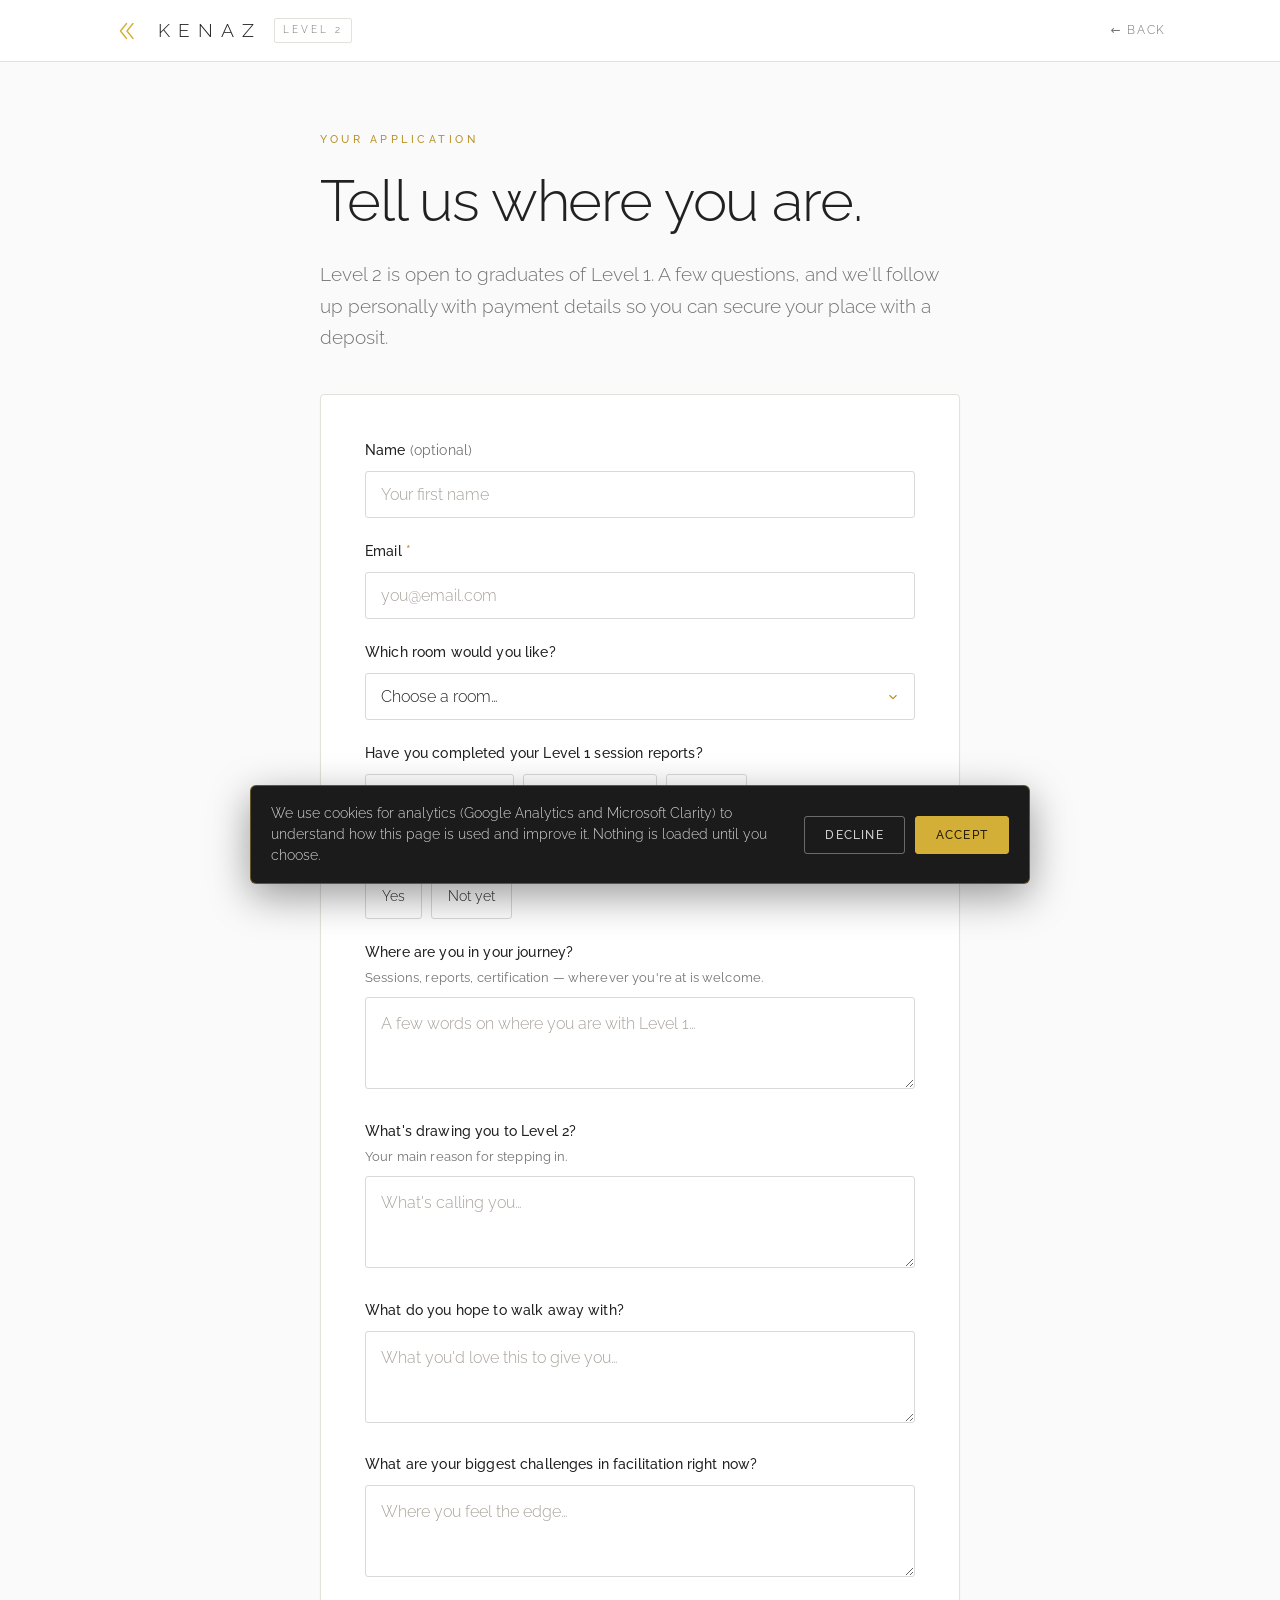
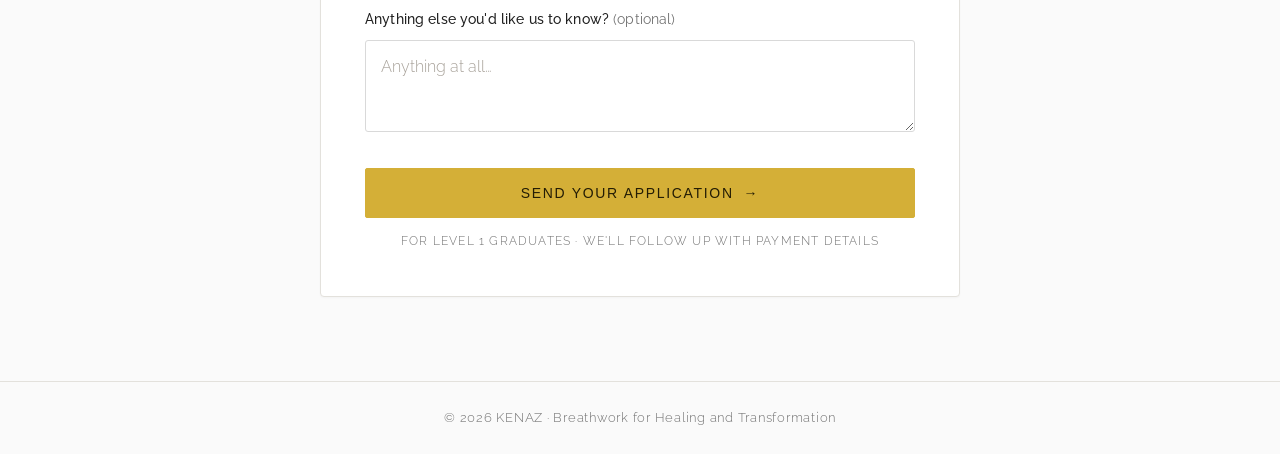
==== application.html @ 80226fa6 "Move application to its own light pages, add consent-gated analytics - New flow: index "Join" CTAs →" ====
<!DOCTYPE html>
<html lang="en">
<head>
<meta charset="utf-8" />
<meta name="viewport" content="width=device-width, initial-scale=1" />
<title>Your application · KENAZ Level 2</title>
<meta name="description" content="Application form for KENAZ Breathwork Mastery, Level Two. Open to graduates of Level 1." />
<meta name="robots" content="noindex" />
<link rel="preconnect" href="https://fonts.googleapis.com" />
<link rel="preconnect" href="https://fonts.gstatic.com" crossorigin />
<link href="https://fonts.googleapis.com/css2?family=Raleway:wght@200;300;400;500;600&display=swap" rel="stylesheet" />
<link rel="stylesheet" href="assets/pages.css" />
</head>
<body>

<header class="topbar">
  <div class="in">
    <a class="brand" href="index.html" aria-label="KENAZ home">
      <span class="chev" aria-hidden="true"><svg width="24" height="24" viewBox="0 0 24 24"><path d="M12.5 4.5 6.5 12l6 7.5M19 4.5 13 12l6 7.5"/></svg></span>
      <span class="wm">KENAZ</span>
      <span class="lvl">Level 2</span>
    </a>
    <a class="back" href="apply.html">← Back</a>
  </div>
</header>

<main class="wrap form-page">
  <div id="form-intro">
    <span class="eyebrow">Your application</span>
    <h1>Tell us where you are.</h1>
    <p class="lead">Level 2 is open to graduates of Level 1. A few questions, and we'll follow up personally with payment details so you can secure your place with a deposit.</p>
  </div>

  <div id="form-view" class="card">
    <form id="app-form" novalidate>
      <input type="hidden" name="_subject" value="New KENAZ Level 2 application" />
      <div class="field">
        <label for="name">Name <span class="opt">(optional)</span></label>
        <input type="text" id="name" name="name" placeholder="Your first name" autocomplete="given-name" />
      </div>
      <div class="field">
        <label for="email">Email <span class="req">*</span></label>
        <input type="email" id="email" name="email" placeholder="you@email.com" autocomplete="email" required aria-describedby="email-err" />
        <span class="err-msg" id="email-err" role="alert">Please enter a valid email so we can reach you.</span>
      </div>
      <div class="field">
        <label for="room_preference">Which room would you like?</label>
        <select id="room_preference" name="room_preference">
          <option value="" selected>Choose a room…</option>
          <option value="Shared Bungalow">Shared Bungalow</option>
          <option value="Private Bungalow">Private Bungalow (only 2 left)</option>
          <option value="Not sure yet">Not sure yet</option>
        </select>
      </div>
      <div class="field">
        <label>Have you completed your Level 1 session reports?</label>
        <div class="pills">
          <label><input type="radio" name="session_reports" value="Yes, all submitted" /><span>Yes, all submitted</span></label>
          <label><input type="radio" name="session_reports" value="Some still to go" /><span>Some still to go</span></label>
          <label><input type="radio" name="session_reports" value="Not yet" /><span>Not yet</span></label>
        </div>
      </div>
      <div class="field">
        <label>Have you received your Level 1 certification?</label>
        <div class="pills">
          <label><input type="radio" name="certification" value="Yes" /><span>Yes</span></label>
          <label><input type="radio" name="certification" value="Not yet" /><span>Not yet</span></label>
        </div>
      </div>
      <div class="field">
        <label for="journey_status">Where are you in your journey?<span class="hint">Sessions, reports, certification — wherever you're at is welcome.</span></label>
        <textarea id="journey_status" name="journey_status" placeholder="A few words on where you are with Level 1…"></textarea>
      </div>
      <div class="field">
        <label for="main_drive">What's drawing you to Level 2?<span class="hint">Your main reason for stepping in.</span></label>
        <textarea id="main_drive" name="main_drive" placeholder="What's calling you…"></textarea>
      </div>
      <div class="field">
        <label for="expectations">What do you hope to walk away with?</label>
        <textarea id="expectations" name="expectations" placeholder="What you'd love this to give you…"></textarea>
      </div>
      <div class="field">
        <label for="facilitation_challenges">What are your biggest challenges in facilitation right now?</label>
        <textarea id="facilitation_challenges" name="facilitation_challenges" placeholder="Where you feel the edge…"></textarea>
      </div>
      <div class="field">
        <label for="anything_else">Anything else you'd like us to know? <span class="opt">(optional)</span></label>
        <textarea id="anything_else" name="anything_else" placeholder="Anything at all…"></textarea>
      </div>
      <div class="submit-row">
        <button type="submit" class="btn btn-gold">Send your application <span class="arr">→</span></button>
        <p class="micro">For Level 1 graduates · We'll follow up with payment details</p>
        <p class="form-error" id="form-error" role="alert">Something went wrong. Please try again, or email info@kenazportal.com.</p>
      </div>
    </form>
  </div>

  <div id="success-view" class="card success" aria-live="polite">
    <span class="seal" aria-hidden="true"><span class="chev"><svg width="26" height="26" viewBox="0 0 24 24"><path d="M12.5 4.5 6.5 12l6 7.5M19 4.5 13 12l6 7.5"/></svg></span></span>
    <h2>Congratulations — we're so happy to have you!</h2>
    <p id="success-msg">Your application is in. Here's what happens next.</p>
    <ol class="next-steps">
      <li><b>We read your application.</b> Patricia and Yaniv go through every one personally, and we'll reply by email within a few days.</li>
      <li><b>You get your payment details.</b> We'll send everything you need to secure your place, and answer any questions you have.</li>
      <li><b>Send your deposit to hold your spot.</b> Early Bird pricing holds until 28 August, and places are limited to 14.</li>
    </ol>
    <p class="next-note">Keep an eye on <b id="success-email">your inbox</b> (and your spam folder, just in case) for a note from <a href="mailto:info@kenazportal.com">info@kenazportal.com</a>. We can't wait to journey with you.</p>
  </div>
</main>

<footer class="mini-foot">© 2026 KENAZ · Breathwork for Healing and Transformation</footer>

<script src="assets/analytics.js"></script>
<script>
  (function(){
    var form = document.getElementById('app-form');
    var emailEl = document.getElementById('email');
    var emailErr = document.getElementById('email-err');
    var formErr = document.getElementById('form-error');
    var submitBtn = form.querySelector('button[type="submit"]');
    var ENDPOINT = 'https://formspree.io/f/mrevwwje';
    function validEmail(v){ return /^[^\s@]+@[^\s@]+\.[^\s@]+$/.test(v.trim()); }

    var started = false;
    form.addEventListener('focusin', function(){
      if(!started){ started = true; if(window.track) window.track('form_start', { page: 'application' }); }
    });
    emailEl.addEventListener('input', function(){
      if(validEmail(emailEl.value)){ emailEl.classList.remove('err'); emailErr.classList.remove('show'); emailEl.removeAttribute('aria-invalid'); }
    });

    var submitting = false;
    form.addEventListener('submit', function(ev){
      ev.preventDefault();
      if(submitting) return;
      var email = emailEl.value.trim();
      if(!validEmail(email)){
        emailEl.classList.add('err'); emailErr.classList.add('show');
        emailEl.setAttribute('aria-invalid','true'); emailEl.focus(); return;
      }
      var name = document.getElementById('name').value.trim();
      var first = name ? name.split(' ')[0] : '';
      var room = document.getElementById('room_preference').value || 'Not specified';

      formErr.classList.remove('show');
      submitting = true;
      var lbl = submitBtn.innerHTML;
      submitBtn.disabled = true; submitBtn.textContent = 'Sending…';

      fetch(ENDPOINT, { method:'POST', headers:{'Accept':'application/json'}, body:new FormData(form) })
        .then(function(res){
          if(res.ok){
            if(window.track) window.track('application_submitted', { room: room, page: 'application' });
            document.getElementById('success-msg').textContent =
              (first ? first + ', your' : 'Your') + ' application is in. Here’s what happens next.';
            document.getElementById('success-email').textContent = email;
            var intro = document.getElementById('form-intro'); if(intro) intro.style.display = 'none';
            document.getElementById('form-view').style.display = 'none';
            document.getElementById('success-view').classList.add('show');
            window.scrollTo({ top: 0, behavior: 'smooth' });
            return;
          }
          return res.json().then(function(d){
            throw new Error((d && d.errors && d.errors[0] && d.errors[0].message) || 'Submission failed');
          });
        })
        .catch(function(){
          submitting = false; submitBtn.disabled = false; submitBtn.innerHTML = lbl;
          formErr.classList.add('show');
        });
    });
  })();
</script>
</body>
</html>
---- assets/pages.css ----
/* KENAZ Level 2 — shared styles for the application flow (apply.html, application.html) */
:root{
  --bg:#fafafa;--surface:#ffffff;--fg:#212121;--muted:#737373;--border:#e3e1dc;--hair:#d9d9d9;
  --accent:#d4af37;--accent-deep:#b8932a;--ink:#1b1b1b;
  --font:"Raleway","Nunito Sans","Open Sans",-apple-system,system-ui,sans-serif;
  --maxw:720px;--pad:clamp(22px,5vw,64px);--ease:cubic-bezier(.22,.61,.36,1);
}
*{box-sizing:border-box;margin:0;padding:0}
html{scroll-behavior:smooth}
body{font-family:var(--font);font-weight:300;color:var(--fg);background:var(--bg);line-height:1.65;
  font-size:clamp(16px,1.05vw,18px);-webkit-font-smoothing:antialiased;-moz-osx-font-smoothing:grayscale}
img{display:block;max-width:100%}
a{color:inherit;text-decoration:none}
.wrap{max-width:var(--maxw);margin:0 auto;padding:0 var(--pad)}
.eyebrow{font-size:clamp(11px,.78vw,12.5px);font-weight:500;letter-spacing:.32em;text-transform:uppercase;color:var(--accent-deep);display:inline-block}
h1{font-size:clamp(34px,5.2vw,58px);font-weight:300;line-height:1.1;letter-spacing:-.02em}
h2{font-size:clamp(23px,3vw,32px);font-weight:300;letter-spacing:-.01em}
.muted{color:var(--muted)}
.lead{font-size:clamp(17px,1.5vw,20px);font-weight:300}
em.cap{font-style:normal;font-weight:500;letter-spacing:.06em;color:var(--accent-deep)}

/* chevron mark */
.chev{display:inline-block;vertical-align:middle}
.chev svg{display:block}
.chev path{fill:none;stroke:var(--accent);stroke-width:1.4;stroke-linecap:round;stroke-linejoin:round}

/* top bar */
.topbar{border-bottom:1px solid var(--border);background:var(--surface)}
.topbar .in{max-width:1180px;margin:0 auto;padding:15px var(--pad);display:flex;align-items:center;justify-content:space-between}
.brand{display:flex;align-items:center;gap:12px;color:var(--fg)}
.brand .wm{font-size:19px;letter-spacing:.42em;font-weight:300;padding-left:.42em}
.brand .lvl{font-size:10px;letter-spacing:.3em;text-transform:uppercase;padding:3px 8px;border:1px solid var(--border);border-radius:2px;color:var(--muted)}
.back{font-size:12px;letter-spacing:.14em;text-transform:uppercase;color:var(--muted);transition:.3s var(--ease)}
.back:hover{color:var(--fg)}

/* buttons */
.btn{display:inline-flex;align-items:center;gap:.7em;font-weight:500;font-size:14px;letter-spacing:.12em;text-transform:uppercase;
  padding:16px 30px;border-radius:2px;cursor:pointer;border:1px solid var(--fg);background:var(--fg);color:#fff;transition:.4s var(--ease)}
.btn:hover{background:transparent;color:var(--fg)}
.btn-gold{background:var(--accent);border-color:var(--accent);color:#241d05}
.btn-gold:hover{background:transparent;color:var(--accent-deep)}
.btn .arr{transition:transform .4s var(--ease)}
.btn:hover .arr{transform:translateX(4px)}
.btn:active{transform:translateY(1px)}
.btn:disabled{opacity:.55;cursor:default;transform:none}
:focus-visible{outline:2px solid var(--fg);outline-offset:3px;border-radius:3px}

/* start page */
.start{padding:clamp(46px,9vh,92px) 0 40px;max-width:640px}
.start h1{margin:.3em 0 .5em}
.start .lead{color:var(--muted)}
.ticks{list-style:none;margin:2em 0;display:flex;flex-direction:column;gap:13px}
.ticks li{position:relative;padding-left:26px}
.ticks li::before{content:"";position:absolute;left:0;top:.55em;width:7px;height:7px;border-radius:50%;background:var(--accent)}
.start .btn{margin-top:.4em}
.fineprint{margin-top:2.2em;font-size:14px;color:var(--muted)}
.fineprint a{color:var(--accent-deep)}

/* form page */
.form-page{padding:clamp(40px,7vh,78px) 0 20px;max-width:640px}
.form-page h1{margin:.3em 0 .45em}
.form-page .lead{color:var(--muted);max-width:52ch}
.card{margin-top:clamp(26px,4vw,40px);background:var(--surface);border:1px solid var(--border);border-radius:4px;
  padding:clamp(24px,3.6vw,44px);box-shadow:0 1px 2px rgba(0,0,0,.03)}
.field{margin-bottom:22px}
.field:last-of-type{margin-bottom:0}
.field>label{display:block;font-size:14px;font-weight:500;letter-spacing:.01em;color:var(--fg);margin-bottom:9px}
.field .req{color:var(--accent-deep)}
.field .opt{font-weight:400;color:var(--muted)}
.field .hint{display:block;font-weight:400;font-size:13px;color:var(--muted);margin-top:3px}
.field input,.field textarea,.field select{width:100%;padding:13px 15px;background:var(--surface);border:1px solid var(--hair);
  border-radius:3px;color:var(--fg);font-family:var(--font);font-size:16px;font-weight:300;transition:.25s var(--ease)}
.field input::placeholder,.field textarea::placeholder{color:#a8a29a}
.field input:focus,.field textarea:focus,.field select:focus{outline:none;border-color:var(--accent);box-shadow:0 0 0 3px rgba(212,175,55,.15)}
.field textarea{line-height:1.6;resize:vertical;min-height:92px}
.field input.err{border-color:#c0553a;box-shadow:0 0 0 3px rgba(192,85,58,.12)}
.field select{appearance:none;-webkit-appearance:none;cursor:pointer;padding-right:40px;
  background-image:url("data:image/svg+xml;utf8,<svg xmlns='http://www.w3.org/2000/svg' width='14' height='14' viewBox='0 0 24 24' fill='none' stroke='%23b8932a' stroke-width='2'><path d='M6 9l6 6 6-6'/></svg>");
  background-repeat:no-repeat;background-position:right 14px center}
.field select:invalid{color:#a8a29a}
.err-msg{display:none;color:#c0553a;font-size:13px;margin-top:7px}
.err-msg.show{display:block}
.pills{display:flex;flex-wrap:wrap;gap:9px}
.pills label{cursor:pointer;margin:0}
.pills input{position:absolute;opacity:0;width:0;height:0}
.pills span{display:inline-block;padding:10px 16px;border:1px solid var(--hair);border-radius:3px;font-size:14px;color:var(--fg);background:var(--surface);transition:.2s var(--ease)}
.pills input:checked+span{border-color:var(--accent);background:rgba(212,175,55,.12);color:var(--accent-deep);font-weight:500}
.pills input:focus-visible+span{outline:2px solid var(--accent);outline-offset:2px}
.submit-row{margin-top:28px}
.submit-row .btn{width:100%;justify-content:center}
.micro{margin-top:14px;text-align:center;font-size:12px;letter-spacing:.1em;text-transform:uppercase;color:var(--muted)}
.form-error{display:none;color:#c0553a;font-size:14px;margin-top:12px;text-align:center}
.form-error.show{display:block}
.success{display:none;text-align:center}
.success.show{display:block}
.success .seal{width:60px;height:60px;border:1px solid var(--accent);border-radius:50%;display:grid;place-items:center;margin:0 auto 20px}
.success h2{font-weight:300;font-size:clamp(26px,3.4vw,38px);line-height:1.14}
.success p{color:var(--muted);margin-top:12px;max-width:48ch;margin-left:auto;margin-right:auto}
.next-steps{counter-reset:step;list-style:none;margin:26px auto 0;max-width:440px;text-align:left;display:flex;flex-direction:column;gap:16px}
.next-steps li{position:relative;padding-left:44px;font-size:15px;line-height:1.55;color:var(--muted)}
.next-steps li b{color:var(--fg);font-weight:500}
.next-steps li::before{counter-increment:step;content:counter(step);position:absolute;left:0;top:-2px;
  width:30px;height:30px;border-radius:50%;border:1px solid var(--accent);color:var(--accent-deep);
  font-size:14px;font-weight:500;display:grid;place-items:center}
.next-note{margin-top:24px;font-size:14px}
.next-note a{color:var(--accent-deep)}
.next-note b{color:var(--fg);font-weight:500}

/* mini footer */
.mini-foot{margin-top:64px;padding:26px var(--pad);border-top:1px solid var(--border);color:var(--muted);
  font-size:12.5px;letter-spacing:.06em;text-align:center}
.mini-foot a{color:var(--accent-deep)}
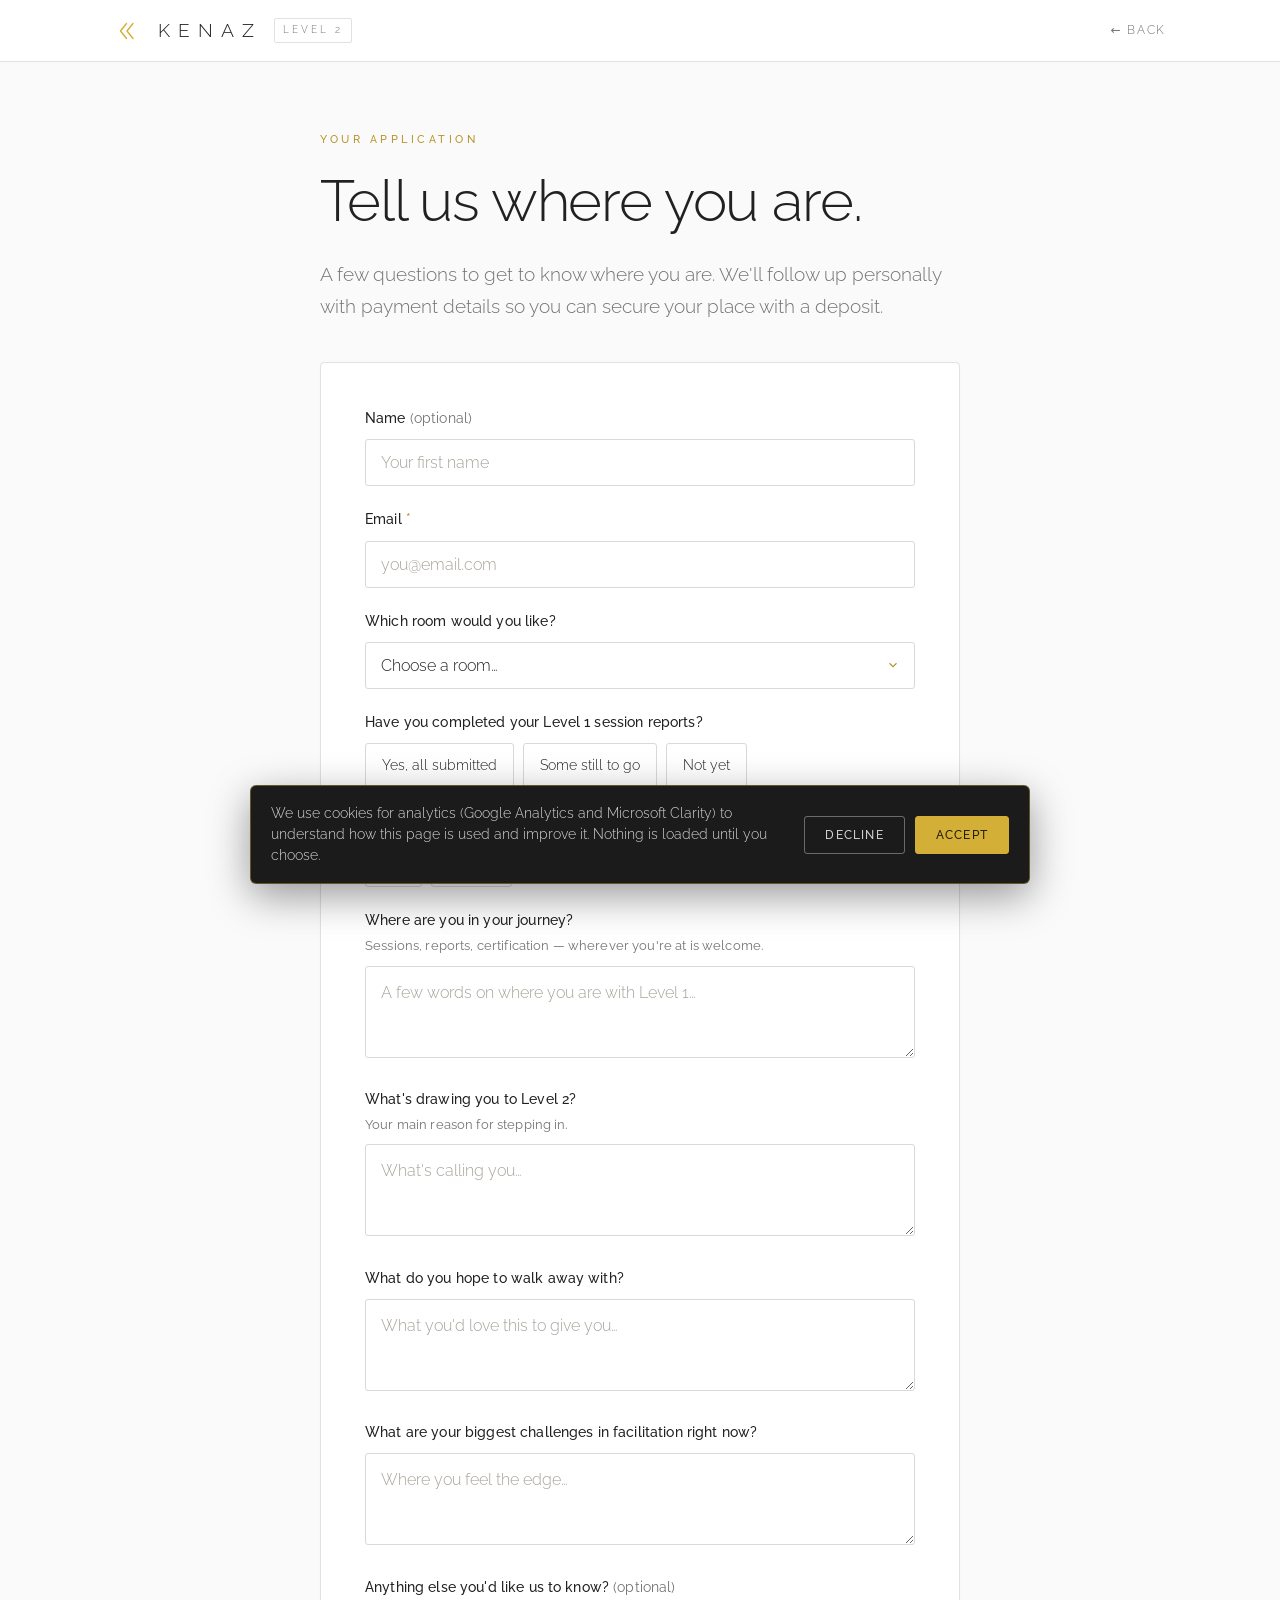
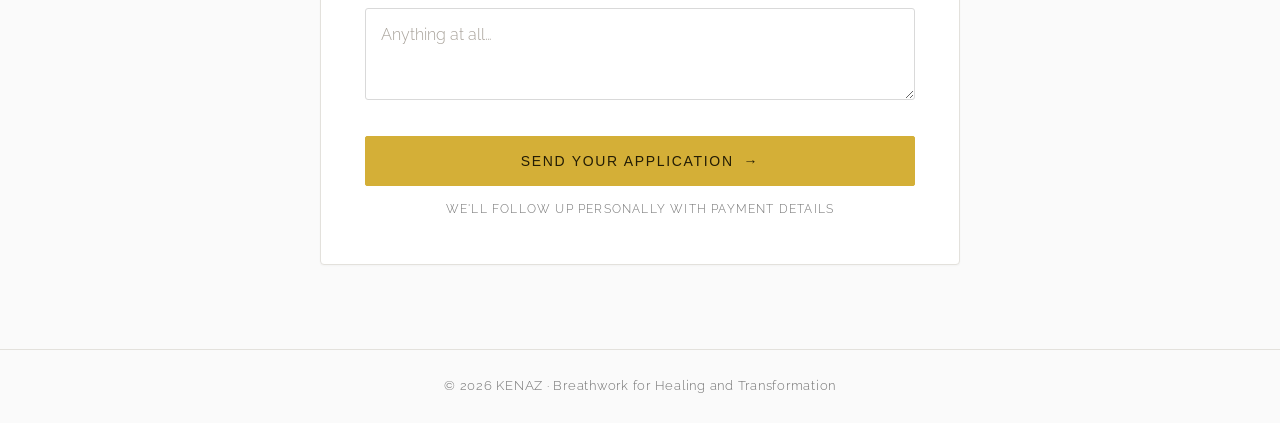
==== commit 1cf0a2d6: "Reduce repetition of "for Level 1 graduates" across the site Keep it in the primary framing spots (h" ====
--- a/application.html
+++ b/application.html
@@ -28,7 +28,7 @@
   <div id="form-intro">
     <span class="eyebrow">Your application</span>
     <h1>Tell us where you are.</h1>
-    <p class="lead">Level 2 is open to graduates of Level 1. A few questions, and we'll follow up personally with payment details so you can secure your place with a deposit.</p>
+    <p class="lead">A few questions to get to know where you are. We'll follow up personally with payment details so you can secure your place with a deposit.</p>
   </div>
 
   <div id="form-view" class="card">
@@ -89,7 +89,7 @@
       </div>
       <div class="submit-row">
         <button type="submit" class="btn btn-gold">Send your application <span class="arr">→</span></button>
-        <p class="micro">For Level 1 graduates · We'll follow up with payment details</p>
+        <p class="micro">We'll follow up personally with payment details</p>
         <p class="form-error" id="form-error" role="alert">Something went wrong. Please try again, or email info@kenazportal.com.</p>
       </div>
     </form>
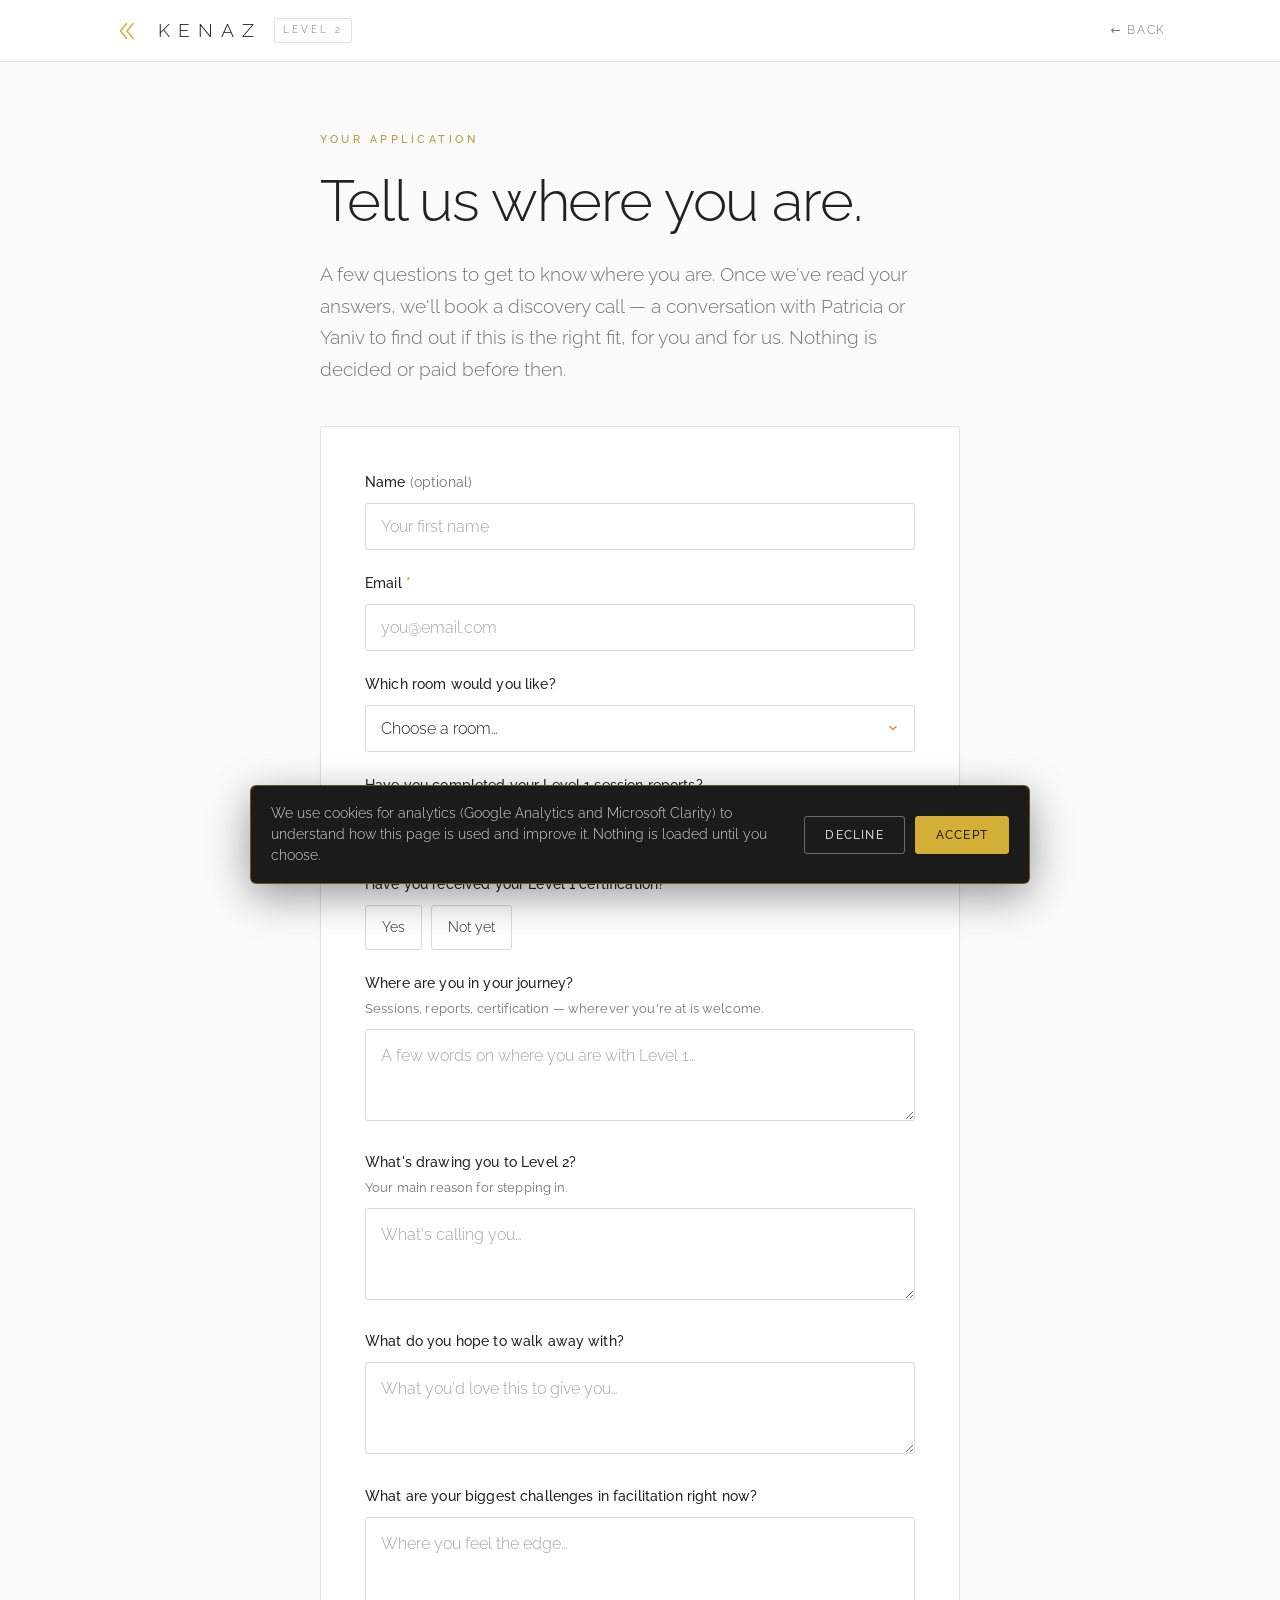
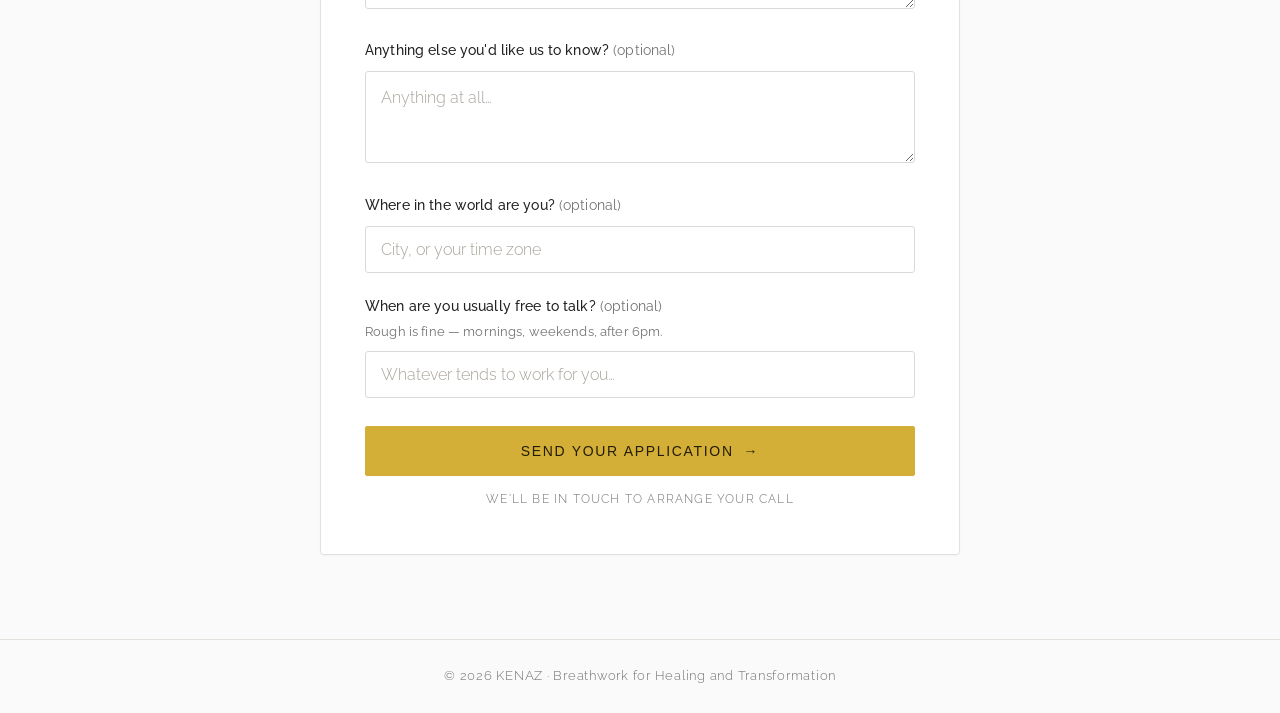
==== commit 1f97355e: "Make the signup a discovery-call process, not form-and-pay Applying no longer implies acceptance or " ====
--- a/application.html
+++ b/application.html
@@ -28,7 +28,7 @@
   <div id="form-intro">
     <span class="eyebrow">Your application</span>
     <h1>Tell us where you are.</h1>
-    <p class="lead">A few questions to get to know where you are. We'll follow up personally with payment details so you can secure your place with a deposit.</p>
+    <p class="lead">A few questions to get to know where you are. Once we've read your answers, we'll book a discovery call — a conversation with Patricia or Yaniv to find out if this is the right fit, for you and for us. Nothing is decided or paid before then.</p>
   </div>
 
   <div id="form-view" class="card">
@@ -87,9 +87,17 @@
         <label for="anything_else">Anything else you'd like us to know? <span class="opt">(optional)</span></label>
         <textarea id="anything_else" name="anything_else" placeholder="Anything at all…"></textarea>
       </div>
+      <div class="field">
+        <label for="location_timezone">Where in the world are you? <span class="opt">(optional)</span></label>
+        <input type="text" id="location_timezone" name="location_timezone" placeholder="City, or your time zone" />
+      </div>
+      <div class="field">
+        <label for="call_availability">When are you usually free to talk? <span class="opt">(optional)</span><span class="hint">Rough is fine — mornings, weekends, after 6pm.</span></label>
+        <input type="text" id="call_availability" name="call_availability" placeholder="Whatever tends to work for you…" />
+      </div>
       <div class="submit-row">
         <button type="submit" class="btn btn-gold">Send your application <span class="arr">→</span></button>
-        <p class="micro">We'll follow up personally with payment details</p>
+        <p class="micro">We'll be in touch to arrange your call</p>
         <p class="form-error" id="form-error" role="alert">Something went wrong. Please try again, or email info@kenazportal.com.</p>
       </div>
     </form>
@@ -97,14 +105,14 @@
 
   <div id="success-view" class="card success" aria-live="polite">
     <span class="seal" aria-hidden="true"><span class="chev"><svg width="26" height="26" viewBox="0 0 24 24"><path d="M12.5 4.5 6.5 12l6 7.5M19 4.5 13 12l6 7.5"/></svg></span></span>
-    <h2>Congratulations — we're so happy to have you!</h2>
-    <p id="success-msg">Your application is in. Here's what happens next.</p>
+    <h2>Thank you — your application is in.</h2>
+    <p id="success-msg">Here's what happens next.</p>
     <ol class="next-steps">
       <li><b>We read your application.</b> Patricia and Yaniv go through every one personally, and we'll reply by email within a few days.</li>
-      <li><b>You get your payment details.</b> We'll send everything you need to secure your place, and answer any questions you have.</li>
-      <li><b>Send your deposit to hold your spot.</b> Early Bird pricing holds until 28 August, and places are limited to 14.</li>
+      <li><b>We book a discovery call.</b> Half an hour or so with Patricia or Yaniv, to find out if this is the right fit — for you and for us. Nothing to prepare.</li>
+      <li><b>We decide together.</b> If it's a yes on both sides, that's when we send payment and registration details, and your deposit holds your place. Early Bird pricing holds until 28 August, and there are only 14 places.</li>
     </ol>
-    <p class="next-note">Keep an eye on <b id="success-email">your inbox</b> (and your spam folder, just in case) for a note from <a href="mailto:info@kenazportal.com">info@kenazportal.com</a>. We can't wait to journey with you.</p>
+    <p class="next-note">We'd rather you arrive at this decision properly than quickly, so take the time you need — that's what the call is for. Keep an eye on <b id="success-email">your inbox</b> (and your spam folder, just in case) for a note from <a href="mailto:info@kenazportal.com">info@kenazportal.com</a>.</p>
   </div>
 </main>
 
@@ -152,7 +160,8 @@
           if(res.ok){
             if(window.track) window.track('application_submitted', { room: room, page: 'application' });
             document.getElementById('success-msg').textContent =
-              (first ? first + ', your' : 'Your') + ' application is in. Here’s what happens next.';
+              (first ? first + ', thank you for taking the time.' : 'Thank you for taking the time.') +
+              ' Here’s what happens next.';
             document.getElementById('success-email').textContent = email;
             var intro = document.getElementById('form-intro'); if(intro) intro.style.display = 'none';
             document.getElementById('form-view').style.display = 'none';
--- a/assets/pages.css
+++ b/assets/pages.css
@@ -49,6 +49,7 @@
 .start{padding:clamp(46px,9vh,92px) 0 40px;max-width:640px}
 .start h1{margin:.3em 0 .5em}
 .start .lead{color:var(--muted)}
+.start .lead + .lead{margin-top:1em}
 .ticks{list-style:none;margin:2em 0;display:flex;flex-direction:column;gap:13px}
 .ticks li{position:relative;padding-left:26px}
 .ticks li::before{content:"";position:absolute;left:0;top:.55em;width:7px;height:7px;border-radius:50%;background:var(--accent)}
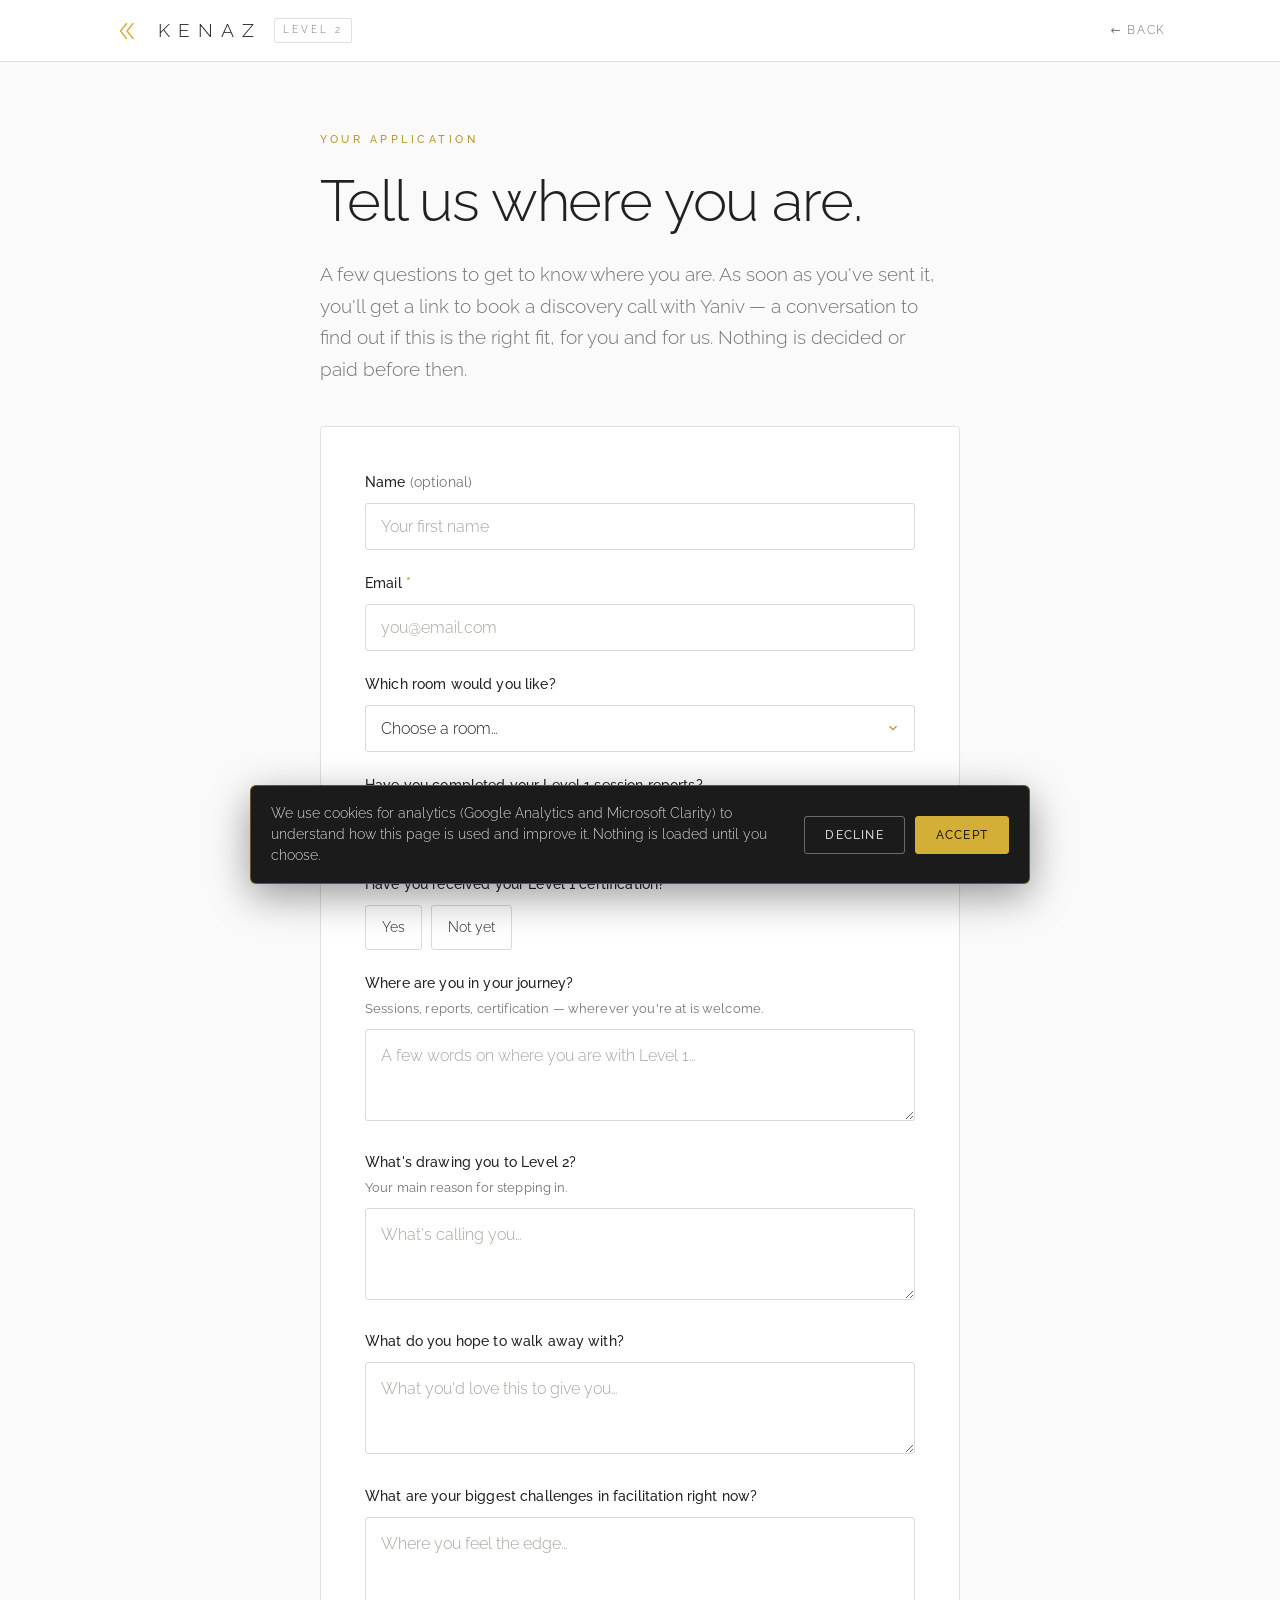
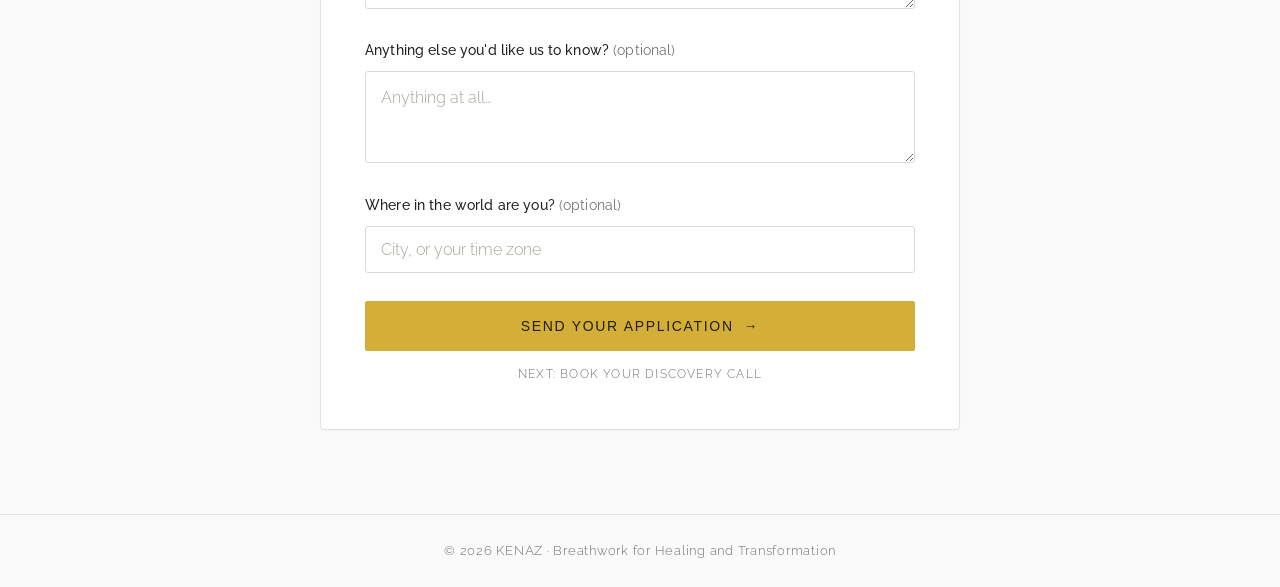
==== commit 79fe21b4: "Put the cal.com booking link in the application flow Booking is now self-serve and it's the applican" ====
--- a/application.html
+++ b/application.html
@@ -28,7 +28,7 @@
   <div id="form-intro">
     <span class="eyebrow">Your application</span>
     <h1>Tell us where you are.</h1>
-    <p class="lead">A few questions to get to know where you are. Once we've read your answers, we'll book a discovery call — a conversation with Patricia or Yaniv to find out if this is the right fit, for you and for us. Nothing is decided or paid before then.</p>
+    <p class="lead">A few questions to get to know where you are. As soon as you've sent it, you'll get a link to book a discovery call with Yaniv — a conversation to find out if this is the right fit, for you and for us. Nothing is decided or paid before then.</p>
   </div>
 
   <div id="form-view" class="card">
@@ -91,13 +91,9 @@
         <label for="location_timezone">Where in the world are you? <span class="opt">(optional)</span></label>
         <input type="text" id="location_timezone" name="location_timezone" placeholder="City, or your time zone" />
       </div>
-      <div class="field">
-        <label for="call_availability">When are you usually free to talk? <span class="opt">(optional)</span><span class="hint">Rough is fine — mornings, weekends, after 6pm.</span></label>
-        <input type="text" id="call_availability" name="call_availability" placeholder="Whatever tends to work for you…" />
-      </div>
       <div class="submit-row">
         <button type="submit" class="btn btn-gold">Send your application <span class="arr">→</span></button>
-        <p class="micro">We'll be in touch to arrange your call</p>
+        <p class="micro">Next: book your discovery call</p>
         <p class="form-error" id="form-error" role="alert">Something went wrong. Please try again, or email info@kenazportal.com.</p>
       </div>
     </form>
@@ -108,11 +104,12 @@
     <h2>Thank you — your application is in.</h2>
     <p id="success-msg">Here's what happens next.</p>
     <ol class="next-steps">
-      <li><b>We read your application.</b> Patricia and Yaniv go through every one personally, and we'll reply by email within a few days.</li>
-      <li><b>We book a discovery call.</b> Half an hour or so with Patricia or Yaniv, to find out if this is the right fit — for you and for us. Nothing to prepare.</li>
+      <li><b>You book your discovery call.</b> Half an hour or so with Yaniv, to find out if this is the right fit — for you and for us. Nothing to prepare, and no need to wait for us to write first. <a class="book-link" href="https://cal.com/yaniv-rose-m6ewam/level-2-discovery-call" target="_blank" rel="noopener" data-cta="Book discovery call">Pick a time that suits you →</a></li>
+      <li><b>We read your application before we talk.</b> Patricia and Yaniv go through every one personally, so we come to the call already knowing where you are.</li>
       <li><b>We decide together.</b> If it's a yes on both sides, that's when we send payment and registration details, and your deposit holds your place. Early Bird pricing holds until 28 August, and there are only 14 places.</li>
     </ol>
-    <p class="next-note">We'd rather you arrive at this decision properly than quickly, so take the time you need — that's what the call is for. Keep an eye on <b id="success-email">your inbox</b> (and your spam folder, just in case) for a note from <a href="mailto:info@kenazportal.com">info@kenazportal.com</a>.</p>
+    <p class="book-cta"><a class="btn btn-gold" href="https://cal.com/yaniv-rose-m6ewam/level-2-discovery-call" target="_blank" rel="noopener" data-cta="Book discovery call primary">Book your discovery call <span class="arr">→</span></a></p>
+    <p class="next-note">We'd rather you arrive at this decision properly than quickly, so take the time you need — that's what the call is for. Keep an eye on <b id="success-email">your inbox</b> (and your spam folder, just in case) for a note from <a href="mailto:info@kenazportal.com">info@kenazportal.com</a> too.</p>
   </div>
 </main>
 
--- a/assets/pages.css
+++ b/assets/pages.css
@@ -103,6 +103,10 @@
 .next-steps li::before{counter-increment:step;content:counter(step);position:absolute;left:0;top:-2px;
   width:30px;height:30px;border-radius:50%;border:1px solid var(--accent);color:var(--accent-deep);
   font-size:14px;font-weight:500;display:grid;place-items:center}
+.book-link{display:inline-block;margin-top:6px;color:var(--accent-deep,#b8932a);border-bottom:1px solid currentColor;font-weight:400}
+.book-link:hover{color:var(--fg)}
+.book-cta{margin-top:30px}
+.book-cta .btn{margin:0 auto}
 .next-note{margin-top:24px;font-size:14px}
 .next-note a{color:var(--accent-deep)}
 .next-note b{color:var(--fg);font-weight:500}
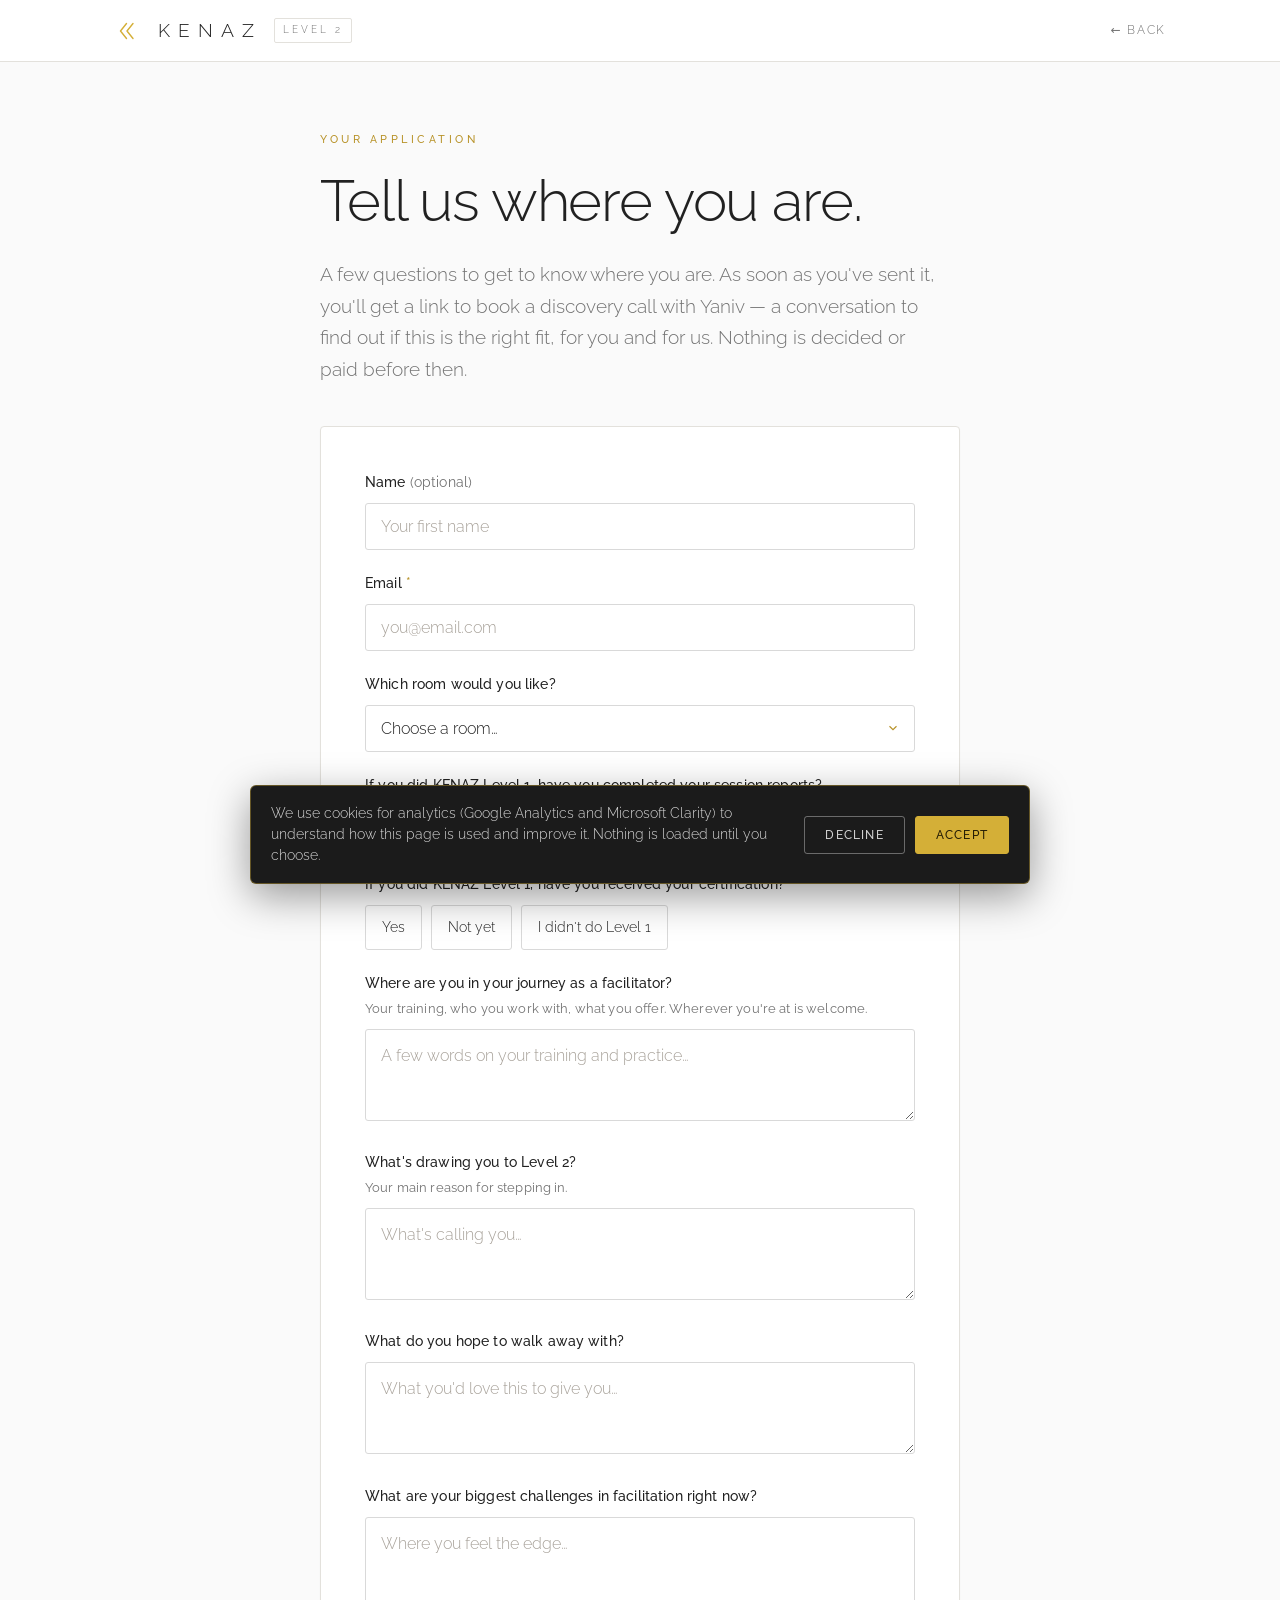
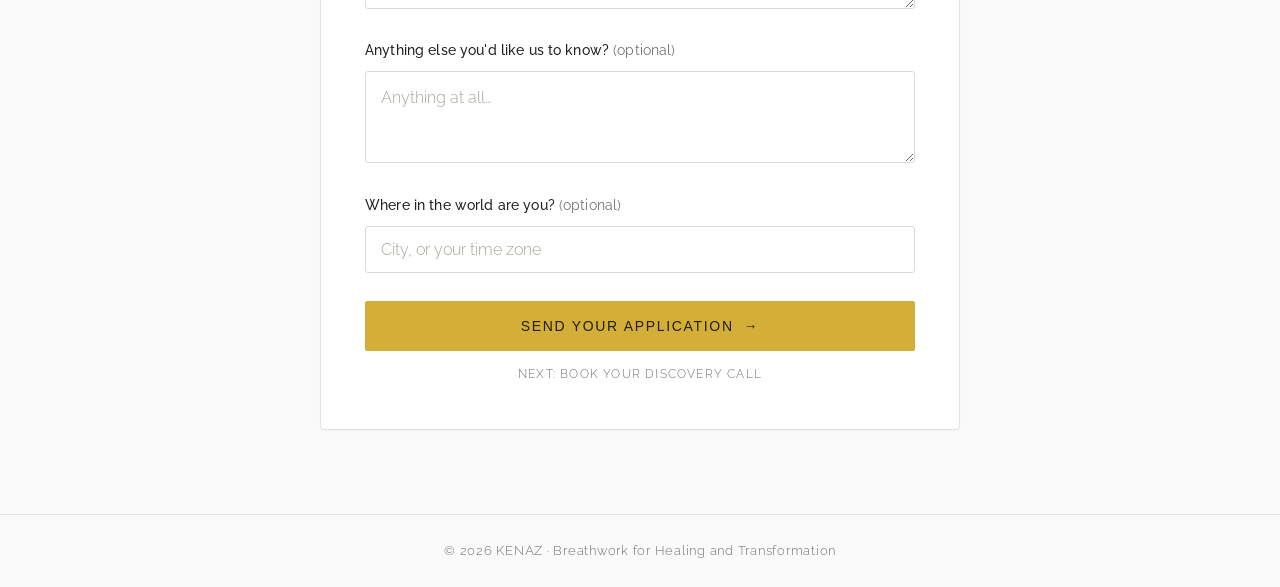
==== commit 94d78f42: "Open Level 2 to facilitators; add sample days, testimonials and FAQ Drop the Level 1 gate from the c" ====
--- a/application.html
+++ b/application.html
@@ -4,7 +4,7 @@
 <meta charset="utf-8" />
 <meta name="viewport" content="width=device-width, initial-scale=1" />
 <title>Your application · KENAZ Level 2</title>
-<meta name="description" content="Application form for KENAZ Breathwork Mastery, Level Two. Open to graduates of Level 1." />
+<meta name="description" content="Application form for KENAZ Breathwork Mastery, Level Two. For facilitators ready to go deeper." />
 <meta name="robots" content="noindex" />
 <link rel="preconnect" href="https://fonts.googleapis.com" />
 <link rel="preconnect" href="https://fonts.gstatic.com" crossorigin />
@@ -53,23 +53,25 @@
         </select>
       </div>
       <div class="field">
-        <label>Have you completed your Level 1 session reports?</label>
+        <label>If you did KENAZ Level 1, have you completed your session reports?</label>
         <div class="pills">
           <label><input type="radio" name="session_reports" value="Yes, all submitted" /><span>Yes, all submitted</span></label>
           <label><input type="radio" name="session_reports" value="Some still to go" /><span>Some still to go</span></label>
           <label><input type="radio" name="session_reports" value="Not yet" /><span>Not yet</span></label>
+          <label><input type="radio" name="session_reports" value="I didn't do Level 1" /><span>I didn't do Level 1</span></label>
         </div>
       </div>
       <div class="field">
-        <label>Have you received your Level 1 certification?</label>
+        <label>If you did KENAZ Level 1, have you received your certification?</label>
         <div class="pills">
           <label><input type="radio" name="certification" value="Yes" /><span>Yes</span></label>
           <label><input type="radio" name="certification" value="Not yet" /><span>Not yet</span></label>
+          <label><input type="radio" name="certification" value="I didn't do Level 1" /><span>I didn't do Level 1</span></label>
         </div>
       </div>
       <div class="field">
-        <label for="journey_status">Where are you in your journey?<span class="hint">Sessions, reports, certification — wherever you're at is welcome.</span></label>
-        <textarea id="journey_status" name="journey_status" placeholder="A few words on where you are with Level 1…"></textarea>
+        <label for="journey_status">Where are you in your journey as a facilitator?<span class="hint">Your training, who you work with, what you offer. Wherever you're at is welcome.</span></label>
+        <textarea id="journey_status" name="journey_status" placeholder="A few words on your training and practice…"></textarea>
       </div>
       <div class="field">
         <label for="main_drive">What's drawing you to Level 2?<span class="hint">Your main reason for stepping in.</span></label>
@@ -106,7 +108,7 @@
     <ol class="next-steps">
       <li><b>You book your discovery call.</b> Half an hour or so with Yaniv, to find out if this is the right fit — for you and for us. Nothing to prepare, and no need to wait for us to write first. <a class="book-link" href="https://cal.com/yaniv-rose-m6ewam/level-2-discovery-call" target="_blank" rel="noopener" data-cta="Book discovery call">Pick a time that suits you →</a></li>
       <li><b>We read your application before we talk.</b> Patricia and Yaniv go through every one personally, so we come to the call already knowing where you are.</li>
-      <li><b>We decide together.</b> If it's a yes on both sides, that's when we send payment and registration details, and your deposit holds your place. Early Bird pricing holds until 28 August, and there are only 14 places.</li>
+      <li><b>We decide together.</b> If it's a yes on both sides, that's when we send payment and registration details, and your deposit holds your place. Late Bloomer pricing holds until 11 November, and there are only 14 places.</li>
     </ol>
     <p class="book-cta"><a class="btn btn-gold" href="https://cal.com/yaniv-rose-m6ewam/level-2-discovery-call" target="_blank" rel="noopener" data-cta="Book discovery call primary">Book your discovery call <span class="arr">→</span></a></p>
     <p class="next-note">We'd rather you arrive at this decision properly than quickly, so take the time you need — that's what the call is for. Keep an eye on <b id="success-email">your inbox</b> (and your spam folder, just in case) for a note from <a href="mailto:info@kenazportal.com">info@kenazportal.com</a> too.</p>
